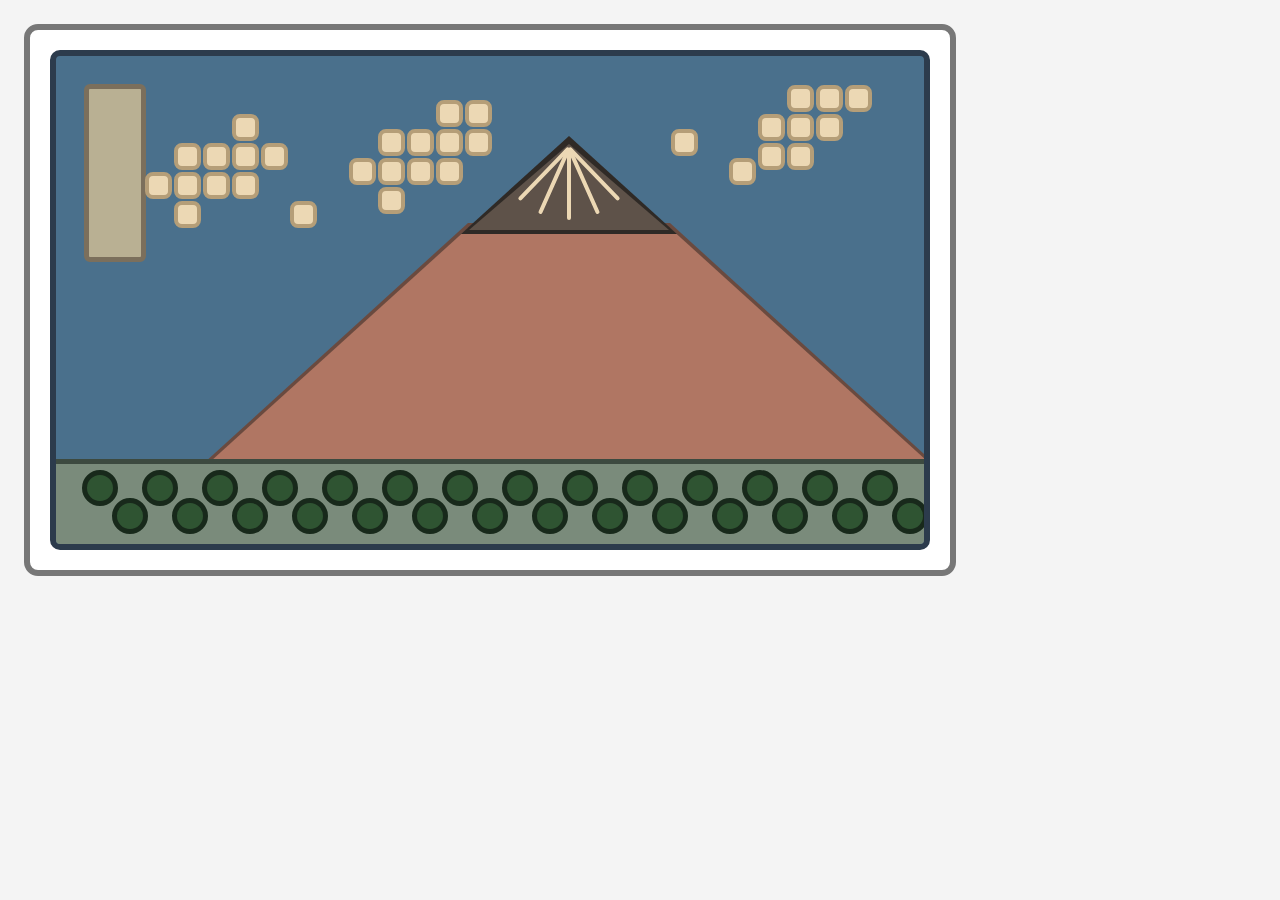
==== index.html @ 7fe326a8 "Add files via upload 11/12 1517 new" ====
<!DOCTYPE html>
<html lang="en">
<head>
  <meta charset="UTF-8">
  <title>Red Fuji - Iteration 1</title>
  <link rel="stylesheet" href="style.css">
</head>
<body>

  <div class="frame">
    <div class="canvas">

      <div class="title-box"></div>

      <div class="cloud cloud-1">
        <div class="empty"></div>
        <div class="empty"></div>
        <div class="empty"></div>
        <div class="puff"></div>
        <div class="empty"></div>
        <div class="empty"></div>
        <div class="empty"></div>
        <div class="puff"></div>
        <div class="puff"></div>
        <div class="puff"></div>
        <div class="puff"></div>
        <div class="empty"></div>
        <div class="puff"></div>
        <div class="puff"></div>
        <div class="puff"></div>
        <div class="puff"></div>
        <div class="empty"></div>
        <div class="empty"></div>
        <div class="empty"></div>
        <div class="puff"></div>
        <div class="empty"></div>
        <div class="empty"></div>
        <div class="empty"></div>
        <div class="puff"></div>
      </div>

      <div class="cloud cloud-2">
        <div class="empty"></div>
        <div class="empty"></div>
        <div class="empty"></div>
        <div class="puff"></div>
        <div class="puff"></div>
        <div class="empty"></div>
        <div class="puff"></div>
        <div class="puff"></div>
        <div class="puff"></div>
        <div class="puff"></div>
        <div class="puff"></div>
        <div class="puff"></div>
        <div class="puff"></div>
        <div class="puff"></div>
        <div class="empty"></div>
        <div class="empty"></div>
        <div class="puff"></div>
        <div class="empty"></div>
        <div class="empty"></div>
        <div class="empty"></div>
      </div>

      <div class="cloud cloud-3">
        <div class="empty"></div>
        <div class="puff"></div>
        <div class="puff"></div>
        <div class="puff"></div>
        <div class="puff"></div>
        <div class="puff"></div>
        <div class="puff"></div>
        <div class="empty"></div>
        <div class="puff"></div>
        <div class="puff"></div>
        <div class="empty"></div>
        <div class="empty"></div>
      </div>

      <div class="puff single-1"></div>
      <div class="puff single-2"></div>

      <div class="mountain-outline"></div>
      <div class="mountain"></div>

      <div class="peak-outline"></div>
      <div class="peak"></div>

      <div class="snow snow-1"></div>
      <div class="snow snow-2"></div>
      <div class="snow snow-3"></div>
      <div class="snow snow-4"></div>
      <div class="snow snow-5"></div>

      <div class="forest">

        <div class="trees row-1">
          <div class="tree"></div>
          <div class="tree"></div>
          <div class="tree"></div>
          <div class="tree"></div>
          <div class="tree"></div>
          <div class="tree"></div>
          <div class="tree"></div>
          <div class="tree"></div>
          <div class="tree"></div>
          <div class="tree"></div>
          <div class="tree"></div>
          <div class="tree"></div>
          <div class="tree"></div>
          <div class="tree"></div>
        </div>

        <div class="trees row-2">
          <div class="tree"></div>
          <div class="tree"></div>
          <div class="tree"></div>
          <div class="tree"></div>
          <div class="tree"></div>
          <div class="tree"></div>
          <div class="tree"></div>
          <div class="tree"></div>
          <div class="tree"></div>
          <div class="tree"></div>
          <div class="tree"></div>
          <div class="tree"></div>
          <div class="tree"></div>
          <div class="tree"></div>
        </div>

      </div>

    </div>
  </div>

</body>
</html>
---- style.css ----
* {
  box-sizing: border-box;
}

body {
  margin: 0;
  padding: 24px;
  background: #f4f4f4;
}

.frame {
  width: 932px;
  padding: 20px;
  background: white;
  border: 6px solid #777777;
  border-radius: 14px;
}

.canvas {
  position: relative;
  width: 880px;
  height: 500px;
  background: #4a708c;
  border: 6px solid #2c3b4c;
  border-radius: 10px;
  overflow: hidden;
}

.title-box {
  position: absolute;
  top: 28px;
  left: 28px;
  width: 62px;
  height: 178px;
  background: #b9b093;
  border: 5px solid #7b6f5c;
  border-radius: 6px;
}

.cloud {
  position: absolute;
  display: grid;
  grid-auto-rows: 29px;
}

.cloud-1 {
  top: 58px;
  left: 89px;
  grid-template-columns: repeat(6, 29px);
}

.cloud-2 {
  top: 44px;
  left: 293px;
  grid-template-columns: repeat(5, 29px);
}

.cloud-3 {
  top: 29px;
  left: 702px;
  grid-template-columns: repeat(4, 29px);
}

.puff {
  width: 27px;
  height: 27px;
  background: #ecd8b4;
  border: 4px solid #b59e78;
  border-radius: 8px;
}

.single-1 {
  position: absolute;
  top: 73px;
  left: 615px;
}

.single-2 {
  position: absolute;
  top: 102px;
  left: 673px;
}

.mountain-outline {
  position: absolute;
  top: 167px;
  left: 137px;
  width: 202px;
  box-sizing: content-box;
  border-left: 275px solid transparent;
  border-right: 275px solid transparent;
  border-bottom: 250px solid #6a4a3f;
}

.mountain {
  position: absolute;
  top: 172px;
  left: 144px;
  width: 202px;
  box-sizing: content-box;
  border-left: 268px solid transparent;
  border-right: 268px solid transparent;
  border-bottom: 243px solid #b07663;
}

.peak-outline {
  position: absolute;
  top: 80px;
  left: 405px;
  width: 0;
  box-sizing: content-box;
  border-left: 108px solid transparent;
  border-right: 108px solid transparent;
  border-bottom: 98px solid #2f2a26;
}

.peak {
  position: absolute;
  top: 88px;
  left: 413px;
  width: 0;
  box-sizing: content-box;
  border-left: 100px solid transparent;
  border-right: 100px solid transparent;
  border-bottom: 86px solid #5e5249;
}

.snow {
  position: absolute;
  top: 92px;
  left: 511px;
  width: 4px;
  height: 72px;
  background: #ecd8b4;
  border-radius: 4px;
  transform-origin: top;
}

.snow-1 {
  transform: rotate(44deg);
}

.snow-2 {
  transform: rotate(24deg);
}

.snow-3 {
  transform: rotate(0deg);
}

.snow-4 {
  transform: rotate(-24deg);
}

.snow-5 {
  transform: rotate(-44deg);
}

.forest {
  position: absolute;
  bottom: 0;
  left: 0;
  width: 100%;
  height: 85px;
  background: #7a8b7b;
  border-top: 5px solid #3d4a40;
}

.trees {
  position: absolute;
  display: flex;
  gap: 24px;
}

.row-1 {
  top: 6px;
  left: 26px;
}

.row-2 {
  top: 34px;
  left: 56px;
}

.tree {
  width: 36px;
  height: 36px;
  background: #2f5432;
  border: 5px solid #18291b;
  border-radius: 50%;
}
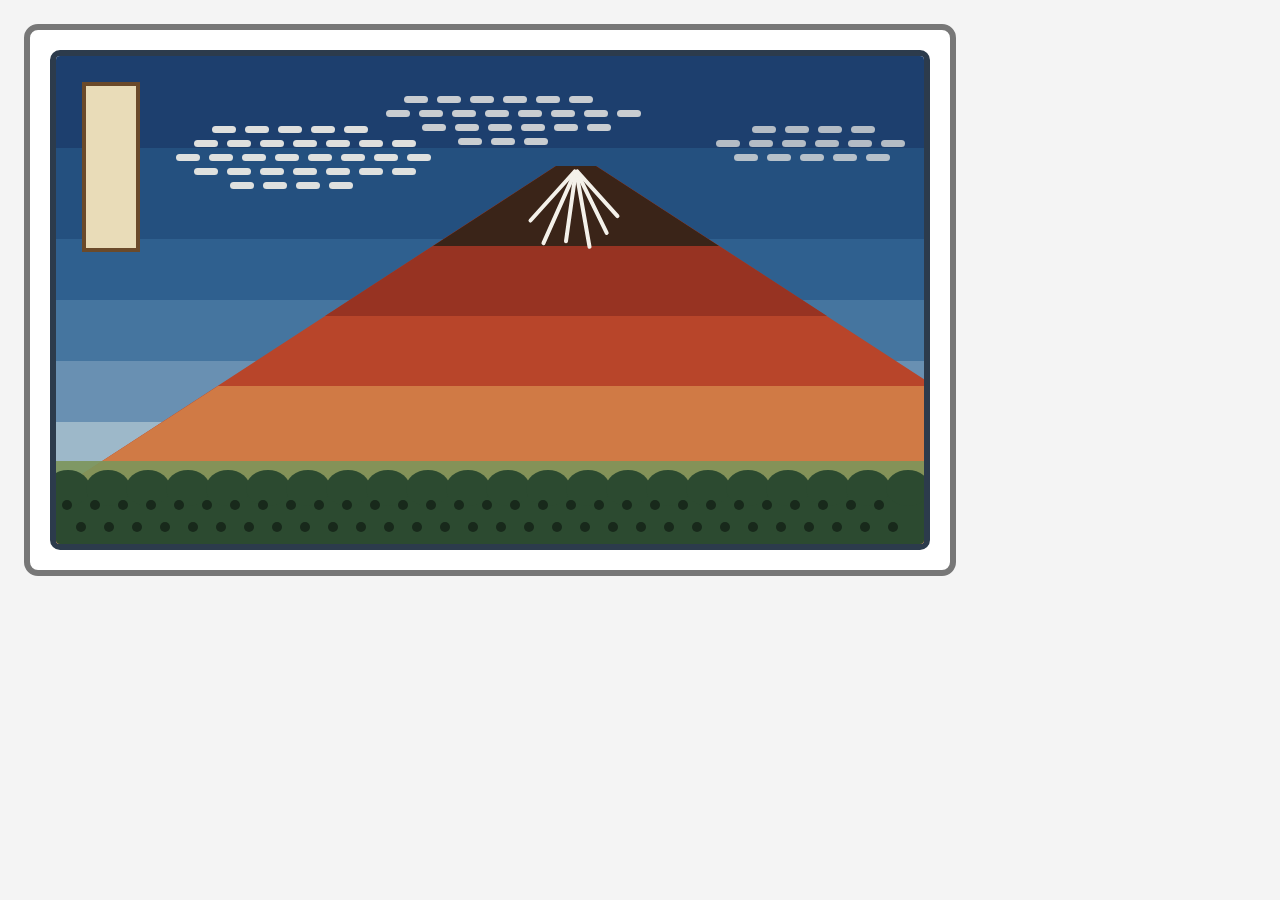
==== commit 743e3e36: "Add files via upload" ====
--- a/index.html
+++ b/index.html
@@ -2,7 +2,8 @@
 <html lang="en">
 <head>
   <meta charset="UTF-8">
-  <title>Red Fuji - Iteration 1</title>
+  <meta name="viewport" content="width=device-width, initial-scale=1.0">
+  <title>Red Fuji</title>
   <link rel="stylesheet" href="style.css">
 </head>
 <body>
@@ -10,80 +11,123 @@
   <div class="frame">
     <div class="canvas">
 
+      <div class="sky">
+        <div class="band band-1"></div>
+        <div class="band band-2"></div>
+        <div class="band band-3"></div>
+        <div class="band band-4"></div>
+        <div class="band band-5"></div>
+        <div class="band band-6"></div>
+        <div class="band band-7"></div>
+      </div>
+
       <div class="title-box"></div>
 
       <div class="cloud cloud-1">
-        <div class="empty"></div>
-        <div class="empty"></div>
-        <div class="empty"></div>
-        <div class="puff"></div>
-        <div class="empty"></div>
-        <div class="empty"></div>
-        <div class="empty"></div>
-        <div class="puff"></div>
-        <div class="puff"></div>
-        <div class="puff"></div>
-        <div class="puff"></div>
-        <div class="empty"></div>
-        <div class="puff"></div>
-        <div class="puff"></div>
-        <div class="puff"></div>
-        <div class="puff"></div>
-        <div class="empty"></div>
-        <div class="empty"></div>
-        <div class="empty"></div>
-        <div class="puff"></div>
-        <div class="empty"></div>
-        <div class="empty"></div>
-        <div class="empty"></div>
-        <div class="puff"></div>
+        <div class="cloud-row shift-2">
+          <div class="pill"></div>
+          <div class="pill"></div>
+          <div class="pill"></div>
+          <div class="pill"></div>
+          <div class="pill"></div>
+        </div>
+        <div class="cloud-row shift-1">
+          <div class="pill"></div>
+          <div class="pill"></div>
+          <div class="pill"></div>
+          <div class="pill"></div>
+          <div class="pill"></div>
+          <div class="pill"></div>
+          <div class="pill"></div>
+        </div>
+        <div class="cloud-row shift-0">
+          <div class="pill"></div>
+          <div class="pill"></div>
+          <div class="pill"></div>
+          <div class="pill"></div>
+          <div class="pill"></div>
+          <div class="pill"></div>
+          <div class="pill"></div>
+          <div class="pill"></div>
+        </div>
+        <div class="cloud-row shift-1">
+          <div class="pill"></div>
+          <div class="pill"></div>
+          <div class="pill"></div>
+          <div class="pill"></div>
+          <div class="pill"></div>
+          <div class="pill"></div>
+          <div class="pill"></div>
+        </div>
+        <div class="cloud-row shift-3">
+          <div class="pill"></div>
+          <div class="pill"></div>
+          <div class="pill"></div>
+          <div class="pill"></div>
+        </div>
       </div>
 
       <div class="cloud cloud-2">
-        <div class="empty"></div>
-        <div class="empty"></div>
-        <div class="empty"></div>
-        <div class="puff"></div>
-        <div class="puff"></div>
-        <div class="empty"></div>
-        <div class="puff"></div>
-        <div class="puff"></div>
-        <div class="puff"></div>
-        <div class="puff"></div>
-        <div class="puff"></div>
-        <div class="puff"></div>
-        <div class="puff"></div>
-        <div class="puff"></div>
-        <div class="empty"></div>
-        <div class="empty"></div>
-        <div class="puff"></div>
-        <div class="empty"></div>
-        <div class="empty"></div>
-        <div class="empty"></div>
+        <div class="cloud-row shift-1">
+          <div class="pill"></div>
+          <div class="pill"></div>
+          <div class="pill"></div>
+          <div class="pill"></div>
+          <div class="pill"></div>
+          <div class="pill"></div>
+        </div>
+        <div class="cloud-row shift-0">
+          <div class="pill"></div>
+          <div class="pill"></div>
+          <div class="pill"></div>
+          <div class="pill"></div>
+          <div class="pill"></div>
+          <div class="pill"></div>
+          <div class="pill"></div>
+          <div class="pill"></div>
+        </div>
+        <div class="cloud-row shift-2">
+          <div class="pill"></div>
+          <div class="pill"></div>
+          <div class="pill"></div>
+          <div class="pill"></div>
+          <div class="pill"></div>
+          <div class="pill"></div>
+        </div>
+        <div class="cloud-row shift-4">
+          <div class="pill"></div>
+          <div class="pill"></div>
+          <div class="pill"></div>
+        </div>
       </div>
 
       <div class="cloud cloud-3">
-        <div class="empty"></div>
-        <div class="puff"></div>
-        <div class="puff"></div>
-        <div class="puff"></div>
-        <div class="puff"></div>
-        <div class="puff"></div>
-        <div class="puff"></div>
-        <div class="empty"></div>
-        <div class="puff"></div>
-        <div class="puff"></div>
-        <div class="empty"></div>
-        <div class="empty"></div>
-      </div>
-
-      <div class="puff single-1"></div>
-      <div class="puff single-2"></div>
-
-      <div class="mountain-outline"></div>
+        <div class="cloud-row shift-2">
+          <div class="pill"></div>
+          <div class="pill"></div>
+          <div class="pill"></div>
+          <div class="pill"></div>
+        </div>
+        <div class="cloud-row shift-0">
+          <div class="pill"></div>
+          <div class="pill"></div>
+          <div class="pill"></div>
+          <div class="pill"></div>
+          <div class="pill"></div>
+          <div class="pill"></div>
+        </div>
+        <div class="cloud-row shift-1">
+          <div class="pill"></div>
+          <div class="pill"></div>
+          <div class="pill"></div>
+          <div class="pill"></div>
+          <div class="pill"></div>
+        </div>
+      </div>
+
       <div class="mountain"></div>
-
-      <div class="peak-outline"></div>
+      <div class="mountain-top"></div>
+      <div class="mountain-base"></div>
       <div class="peak"></div>
 
       <div class="snow snow-1"></div>
@@ -91,41 +135,101 @@
       <div class="snow snow-3"></div>
       <div class="snow snow-4"></div>
       <div class="snow snow-5"></div>
+      <div class="snow snow-6"></div>
+
+      <div class="slope"></div>
 
       <div class="forest">
 
-        <div class="trees row-1">
-          <div class="tree"></div>
-          <div class="tree"></div>
-          <div class="tree"></div>
-          <div class="tree"></div>
-          <div class="tree"></div>
-          <div class="tree"></div>
-          <div class="tree"></div>
-          <div class="tree"></div>
-          <div class="tree"></div>
-          <div class="tree"></div>
-          <div class="tree"></div>
-          <div class="tree"></div>
-          <div class="tree"></div>
-          <div class="tree"></div>
-        </div>
-
-        <div class="trees row-2">
-          <div class="tree"></div>
-          <div class="tree"></div>
-          <div class="tree"></div>
-          <div class="tree"></div>
-          <div class="tree"></div>
-          <div class="tree"></div>
-          <div class="tree"></div>
-          <div class="tree"></div>
-          <div class="tree"></div>
-          <div class="tree"></div>
-          <div class="tree"></div>
-          <div class="tree"></div>
-          <div class="tree"></div>
-          <div class="tree"></div>
+        <div class="treeline">
+          <div class="tree"></div>
+          <div class="tree"></div>
+          <div class="tree"></div>
+          <div class="tree"></div>
+          <div class="tree"></div>
+          <div class="tree"></div>
+          <div class="tree"></div>
+          <div class="tree"></div>
+          <div class="tree"></div>
+          <div class="tree"></div>
+          <div class="tree"></div>
+          <div class="tree"></div>
+          <div class="tree"></div>
+          <div class="tree"></div>
+          <div class="tree"></div>
+          <div class="tree"></div>
+          <div class="tree"></div>
+          <div class="tree"></div>
+          <div class="tree"></div>
+          <div class="tree"></div>
+          <div class="tree"></div>
+          <div class="tree"></div>
+        </div>
+
+        <div class="dots">
+          <div class="dot"></div>
+          <div class="dot"></div>
+          <div class="dot"></div>
+          <div class="dot"></div>
+          <div class="dot"></div>
+          <div class="dot"></div>
+          <div class="dot"></div>
+          <div class="dot"></div>
+          <div class="dot"></div>
+          <div class="dot"></div>
+          <div class="dot"></div>
+          <div class="dot"></div>
+          <div class="dot"></div>
+          <div class="dot"></div>
+          <div class="dot"></div>
+          <div class="dot"></div>
+          <div class="dot"></div>
+          <div class="dot"></div>
+          <div class="dot"></div>
+          <div class="dot"></div>
+          <div class="dot"></div>
+          <div class="dot"></div>
+          <div class="dot"></div>
+          <div class="dot"></div>
+          <div class="dot"></div>
+          <div class="dot"></div>
+          <div class="dot"></div>
+          <div class="dot"></div>
+          <div class="dot"></div>
+          <div class="dot"></div>
+        </div>
+
+        <div class="dots dots-2">
+          <div class="dot"></div>
+          <div class="dot"></div>
+          <div class="dot"></div>
+          <div class="dot"></div>
+          <div class="dot"></div>
+          <div class="dot"></div>
+          <div class="dot"></div>
+          <div class="dot"></div>
+          <div class="dot"></div>
+          <div class="dot"></div>
+          <div class="dot"></div>
+          <div class="dot"></div>
+          <div class="dot"></div>
+          <div class="dot"></div>
+          <div class="dot"></div>
+          <div class="dot"></div>
+          <div class="dot"></div>
+          <div class="dot"></div>
+          <div class="dot"></div>
+          <div class="dot"></div>
+          <div class="dot"></div>
+          <div class="dot"></div>
+          <div class="dot"></div>
+          <div class="dot"></div>
+          <div class="dot"></div>
+          <div class="dot"></div>
+          <div class="dot"></div>
+          <div class="dot"></div>
+          <div class="dot"></div>
+          <div class="dot"></div>
         </div>
 
       </div>
@@ -134,4 +238,4 @@
   </div>
 
 </body>
-</html>
+</html>
--- a/style.css
+++ b/style.css
@@ -20,172 +20,266 @@
   position: relative;
   width: 880px;
   height: 500px;
-  background: #4a708c;
   border: 6px solid #2c3b4c;
   border-radius: 10px;
   overflow: hidden;
 }
 
-.title-box {
-  position: absolute;
-  top: 28px;
-  left: 28px;
-  width: 62px;
-  height: 178px;
-  background: #b9b093;
-  border: 5px solid #7b6f5c;
-  border-radius: 6px;
-}
-
-.cloud {
-  position: absolute;
-  display: grid;
-  grid-auto-rows: 29px;
-}
-
-.cloud-1 {
-  top: 58px;
-  left: 89px;
-  grid-template-columns: repeat(6, 29px);
-}
-
-.cloud-2 {
-  top: 44px;
-  left: 293px;
-  grid-template-columns: repeat(5, 29px);
-}
-
-.cloud-3 {
-  top: 29px;
-  left: 702px;
-  grid-template-columns: repeat(4, 29px);
-}
-
-.puff {
-  width: 27px;
-  height: 27px;
-  background: #ecd8b4;
-  border: 4px solid #b59e78;
-  border-radius: 8px;
-}
-
-.single-1 {
-  position: absolute;
-  top: 73px;
-  left: 615px;
-}
-
-.single-2 {
-  position: absolute;
-  top: 102px;
-  left: 673px;
-}
-
-.mountain-outline {
-  position: absolute;
-  top: 167px;
-  left: 137px;
-  width: 202px;
-  box-sizing: content-box;
-  border-left: 275px solid transparent;
-  border-right: 275px solid transparent;
-  border-bottom: 250px solid #6a4a3f;
-}
-
-.mountain {
-  position: absolute;
-  top: 172px;
-  left: 144px;
-  width: 202px;
-  box-sizing: content-box;
-  border-left: 268px solid transparent;
-  border-right: 268px solid transparent;
-  border-bottom: 243px solid #b07663;
-}
-
-.peak-outline {
-  position: absolute;
-  top: 80px;
-  left: 405px;
-  width: 0;
-  box-sizing: content-box;
-  border-left: 108px solid transparent;
-  border-right: 108px solid transparent;
-  border-bottom: 98px solid #2f2a26;
-}
-
-.peak {
-  position: absolute;
-  top: 88px;
-  left: 413px;
-  width: 0;
-  box-sizing: content-box;
-  border-left: 100px solid transparent;
-  border-right: 100px solid transparent;
-  border-bottom: 86px solid #5e5249;
-}
-
-.snow {
-  position: absolute;
-  top: 92px;
-  left: 511px;
-  width: 4px;
-  height: 72px;
-  background: #ecd8b4;
-  border-radius: 4px;
-  transform-origin: top;
-}
-
-.snow-1 {
-  transform: rotate(44deg);
-}
-
-.snow-2 {
-  transform: rotate(24deg);
-}
-
-.snow-3 {
-  transform: rotate(0deg);
-}
-
-.snow-4 {
-  transform: rotate(-24deg);
-}
-
-.snow-5 {
-  transform: rotate(-44deg);
-}
-
-.forest {
-  position: absolute;
-  bottom: 0;
+.sky {
+  position: absolute;
+  top: 0;
   left: 0;
   width: 100%;
-  height: 85px;
-  background: #7a8b7b;
-  border-top: 5px solid #3d4a40;
-}
-
-.trees {
-  position: absolute;
-  display: flex;
-  gap: 24px;
-}
-
-.row-1 {
-  top: 6px;
+  height: 100%;
+  display: flex;
+  flex-direction: column;
+}
+
+.band {
+  flex: 1;
+}
+
+.band-1 {
+  flex: 1.5;
+  background: #1d3f6e;
+}
+
+.band-2 {
+  flex: 1.5;
+  background: #24507f;
+}
+
+.band-3 {
+  background: #2f608f;
+}
+
+.band-4 {
+  background: #45759f;
+}
+
+.band-5 {
+  background: #6990b2;
+}
+
+.band-6 {
+  background: #9db8c9;
+}
+
+.band-7 {
+  background: #d3e0e2;
+}
+
+.title-box {
+  position: absolute;
+  top: 26px;
   left: 26px;
-}
-
-.row-2 {
-  top: 34px;
-  left: 56px;
+  width: 58px;
+  height: 170px;
+  background: #e9dcb8;
+  border: 4px solid #6b4a2a;
+}
+
+.cloud {
+  position: absolute;
+  display: flex;
+  flex-direction: column;
+  gap: 7px;
+}
+
+.cloud-1 {
+  top: 70px;
+  left: 120px;
+  opacity: 0.9;
+}
+
+.cloud-2 {
+  top: 40px;
+  left: 330px;
+  opacity: 0.8;
+}
+
+.cloud-3 {
+  top: 70px;
+  left: 660px;
+  opacity: 0.7;
+}
+
+.cloud-row {
+  display: flex;
+  gap: 9px;
+}
+
+.shift-0 {
+  margin-left: 0;
+}
+
+.shift-1 {
+  margin-left: 18px;
+}
+
+.shift-2 {
+  margin-left: 36px;
+}
+
+.shift-3 {
+  margin-left: 54px;
+}
+
+.shift-4 {
+  margin-left: 72px;
+}
+
+.pill {
+  width: 24px;
+  height: 7px;
+  background: #f4f1ea;
+  border-radius: 4px;
+}
+
+.mountain {
+  position: absolute;
+  top: 110px;
+  left: -100px;
+  width: 40px;
+  box-sizing: content-box;
+  border-left: 600px solid transparent;
+  border-right: 600px solid transparent;
+  border-bottom: 390px solid #b8452a;
+}
+
+.mountain-top {
+  position: absolute;
+  top: 110px;
+  left: 269px;
+  width: 40px;
+  box-sizing: content-box;
+  border-left: 231px solid transparent;
+  border-right: 231px solid transparent;
+  border-bottom: 150px solid #973322;
+}
+
+.mountain-base {
+  position: absolute;
+  top: 330px;
+  left: -100px;
+  width: 716px;
+  box-sizing: content-box;
+  border-left: 262px solid transparent;
+  border-right: 262px solid transparent;
+  border-bottom: 170px solid #d07a45;
+}
+
+.peak {
+  position: absolute;
+  top: 110px;
+  left: 377px;
+  width: 40px;
+  box-sizing: content-box;
+  border-left: 123px solid transparent;
+  border-right: 123px solid transparent;
+  border-bottom: 80px solid #3a2418;
+}
+
+.snow {
+  position: absolute;
+  top: 114px;
+  left: 518px;
+  width: 4px;
+  background: #f4f1ea;
+  border-radius: 3px;
+  transform-origin: top;
+}
+
+.snow-1 {
+  height: 70px;
+  transform: rotate(42deg);
+}
+
+.snow-2 {
+  height: 82px;
+  transform: rotate(24deg);
+}
+
+.snow-3 {
+  height: 74px;
+  transform: rotate(8deg);
+}
+
+.snow-4 {
+  height: 80px;
+  transform: rotate(-10deg);
+}
+
+.snow-5 {
+  height: 72px;
+  transform: rotate(-26deg);
+}
+
+.snow-6 {
+  height: 64px;
+  transform: rotate(-42deg);
+}
+
+.slope {
+  position: absolute;
+  top: 405px;
+  left: 0;
+  width: 100%;
+  height: 40px;
+  background: #7d955a;
+  opacity: 0.9;
+}
+
+.forest {
+  position: absolute;
+  top: 430px;
+  left: 0;
+  width: 100%;
+  height: 70px;
+  background: #2c4a30;
+}
+
+.treeline {
+  position: absolute;
+  top: -16px;
+  left: -10px;
+  display: flex;
 }
 
 .tree {
-  width: 36px;
+  width: 44px;
   height: 36px;
-  background: #2f5432;
-  border: 5px solid #18291b;
+  margin-right: -4px;
+  background: #2c4a30;
   border-radius: 50%;
+}
+
+.dots {
+  position: absolute;
+  top: 14px;
+  left: 6px;
+  display: flex;
+  gap: 18px;
+}
+
+.dots-2 {
+  top: 36px;
+  left: 20px;
+}
+
+.dot {
+  width: 10px;
+  height: 10px;
+  background: #18291b;
+  border-radius: 50%;
+}
+
+@media (max-width: 600px) {
+  body {
+    padding: 8px;
+  }
+
+  .frame {
+    zoom: 0.4;
+  }
 }
